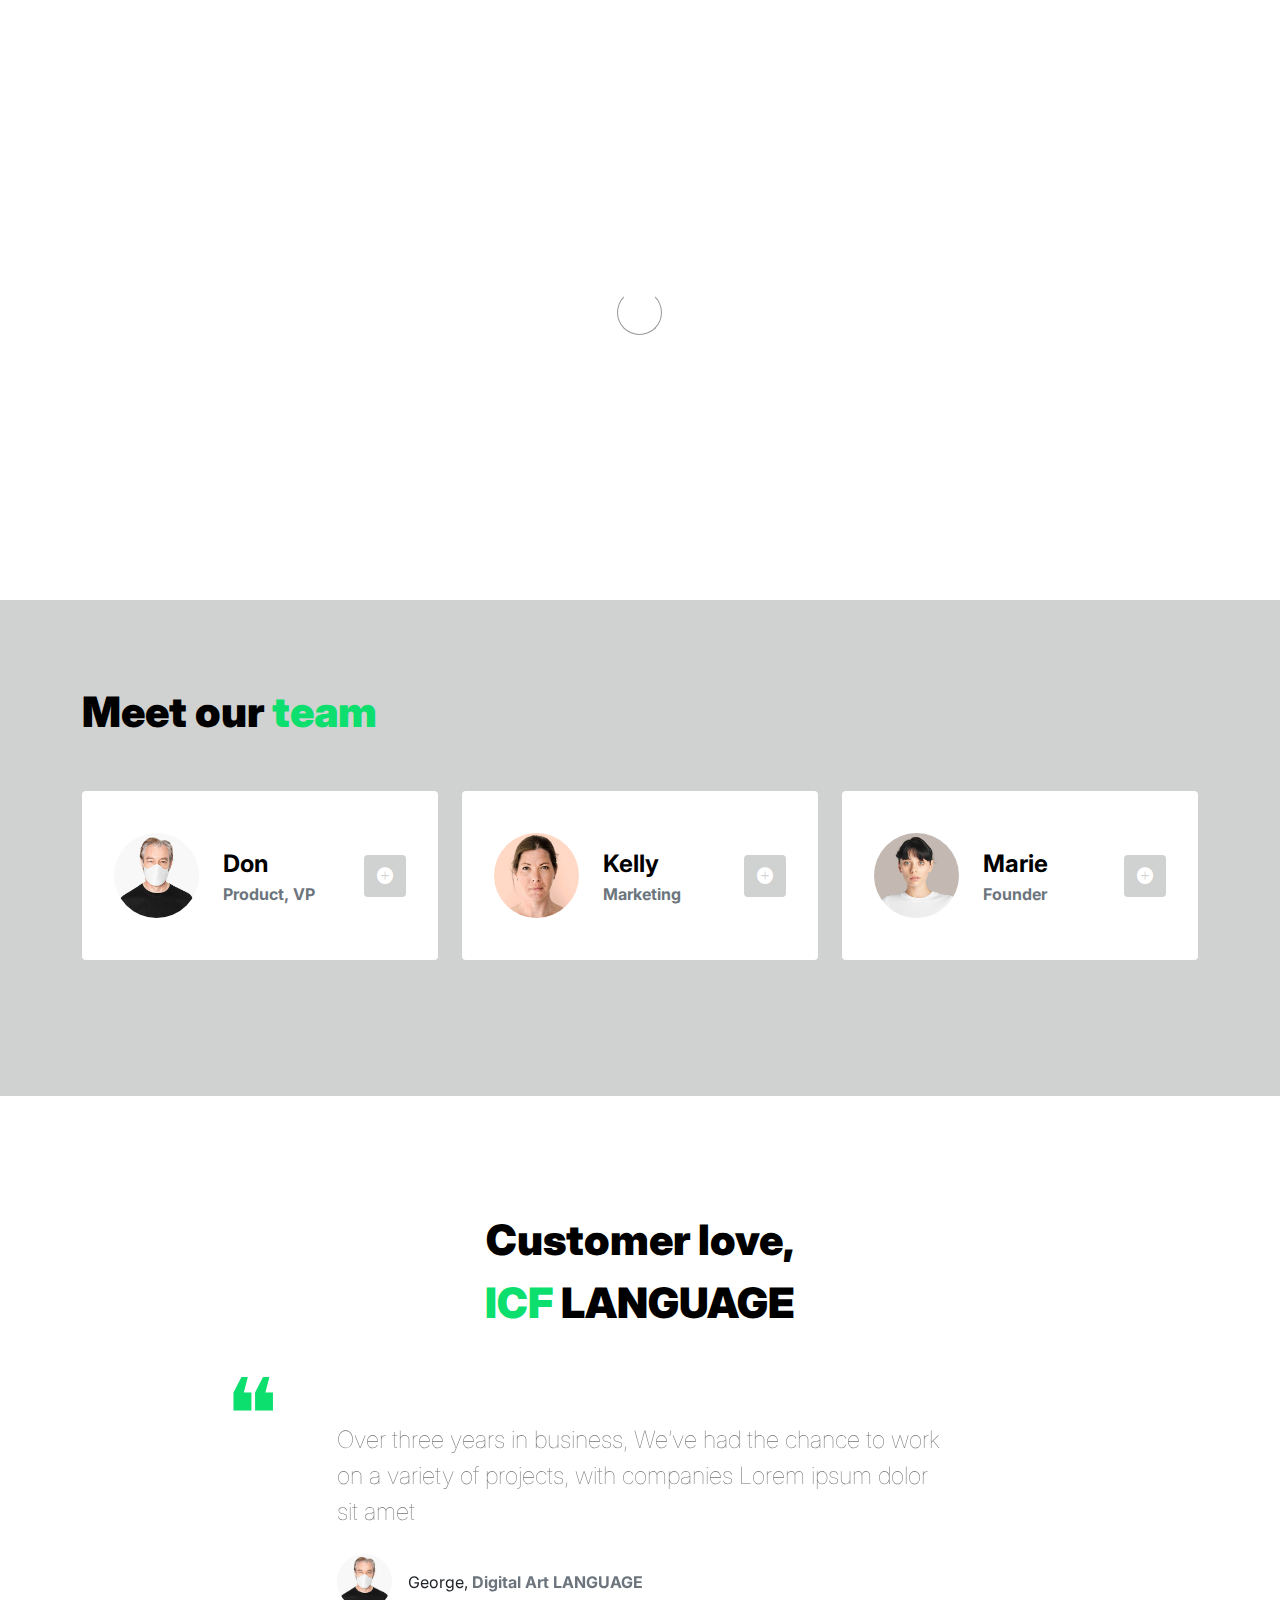
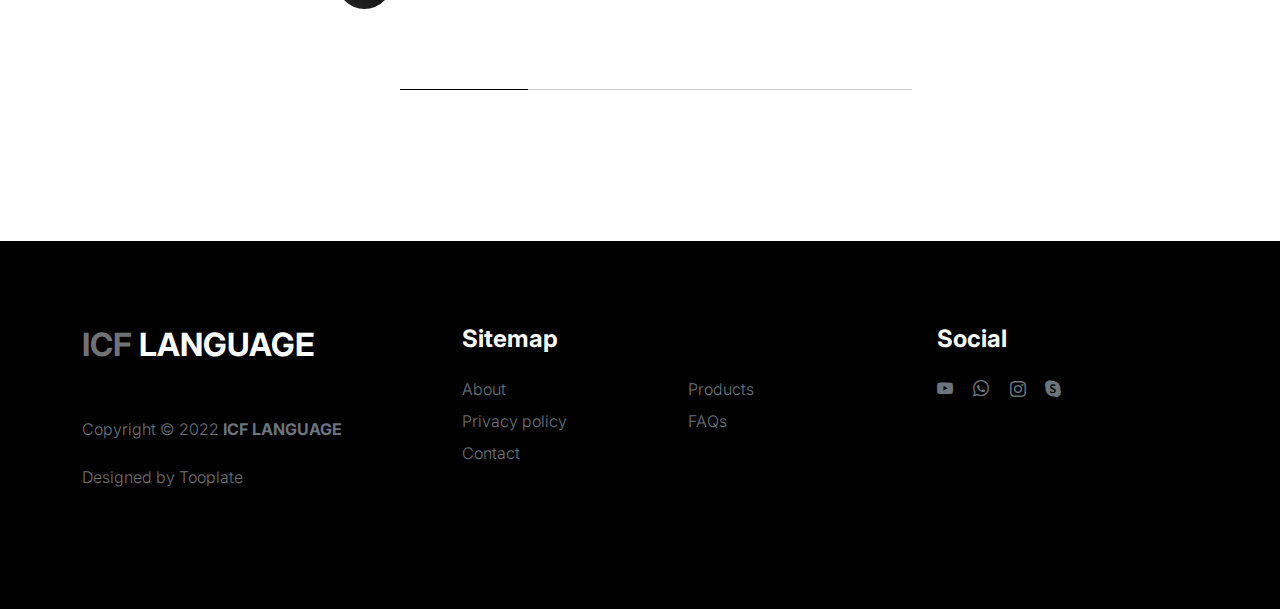
==== about.html @ 99001daa "first commit" ====
<!doctype html>
<html lang="en">
    <head>
        <meta charset="utf-8">
        <meta name="viewport" content="width=device-width, initial-scale=1">

        <meta name="description" content="">
        <meta name="author" content="">

        <title>Tooplate's ICF LANGUAGE - About Page</title>

        <!-- CSS FILES -->
        <link rel="preconnect" href="https://fonts.googleapis.com">

        <link rel="preconnect" href="https://fonts.gstatic.com" crossorigin>

        <link href="https://fonts.googleapis.com/css2?family=Inter:wght@100;300;400;700;900&display=swap" rel="stylesheet">

        <link href="css/bootstrap.min.css" rel="stylesheet">
        <link href="css/bootstrap-icons.css" rel="stylesheet">

        <link rel="stylesheet" href="css/slick.css"/>

        <link href="css/tooplate-ICF-LANGUAGE.css" rel="stylesheet">
        
<!--

Tooplate 2127 ICF LANGUAGE

https://www.tooplate.com/view/2127-ICF-LANGUAGE

-->
    </head>
    
    <body>

        <section class="preloader">
            <div class="spinner">
                <span class="sk-inner-circle"></span>
            </div>
        </section>
    
        <main>

            <nav class="navbar navbar-expand-lg">
                <div class="container">
                    <button class="navbar-toggler" type="button" data-bs-toggle="collapse" data-bs-target="#navbarNav" aria-controls="navbarNav" aria-expanded="false" aria-label="Toggle navigation">
                        <span class="navbar-toggler-icon"></span>
                    </button>

                    <a class="navbar-brand" href="index.html">
                        <strong><span>ICF</span> LANGUAGE</strong>
                    </a>

                    <div class="d-lg-none">
                        <a href="sign-in.html" class="bi-person custom-icon me-3"></a>

                        <a href="product-detail.html" class="bi-bag custom-icon"></a>
                    </div>

                    <div class="collapse navbar-collapse" id="navbarNav">
                        <ul class="navbar-nav mx-auto">
                            <li class="nav-item">
                                <a class="nav-link" href="index.html">Home</a>
                            </li>

                            <li class="nav-item">
                                <a class="nav-link active" href="about.html">Story</a>
                            </li>

                            <li class="nav-item">
                                <a class="nav-link" href="products.html">Products</a>
                            </li>

                            <li class="nav-item">
                                <a class="nav-link" href="faq.html">FAQs</a>
                            </li>

                            <li class="nav-item">
                                <a class="nav-link" href="contact.html">Contact</a>
                            </li>
                        </ul>

                        <div class="d-none d-lg-block">
                            <a href="sign-in.html" class="bi-person custom-icon me-3"></a>

                            <a href="product-detail.html" class="bi-bag custom-icon"></a>
                        </div>
                    </div>
                </div>
            </nav>

            <header class="site-header section-padding-img site-header-image">
                <div class="container">
                    <div class="row">

                        <div class="col-lg-6 col-12 header-info">
                            <h1>
                                <span class="d-block text-primary">Company</span>
                                <span class="d-block text-dark">LANGUAGE</span>
                            </h1>
                        </div>
                    </div>
                </div>

                <img src="images/header/businesspeople-meeting-office-working.jpg" class="header-image img-fluid" alt="">
            </header>

            <section class="team section-padding">
                <div class="container">
                    <div class="row">

                        <div class="col-12">
                            <h2 class="mb-5">Meet our <span>team</span></h2>
                        </div>

                        <div class="col-lg-4 mb-4 col-12">
                            <div class="team-thumb d-flex align-items-center">
                                <img src="images/people/senior-man-wearing-white-face-mask-covid-19-campaign-with-design-space.jpeg" class="img-fluid custom-circle-image team-image me-4" alt="">

                                <div class="team-info">
                                    <h5 class="mb-0">Don</h5>
                                    <strong class="text-muted">Product, VP</strong>

                                    <!-- Button trigger modal -->
                                    <button type="button" class="btn custom-modal-btn" data-bs-toggle="modal" data-bs-target="#don">
                                      <i class="bi-plus-circle-fill"></i>
                                    </button>

                                </div>
                            </div>
                        </div>

                        <div class="col-lg-4 mb-4 col-12">
                            <div class="team-thumb d-flex align-items-center">
                                <img src="images/people/portrait-british-woman.jpeg" class="img-fluid custom-circle-image team-image me-4" alt="">

                                <div class="team-info">
                                    <h5 class="mb-0">Kelly</h5>
                                    <strong class="text-muted">Marketing</strong>

                                    <!-- Button trigger modal -->
                                    <button type="button" class="btn custom-modal-btn" data-bs-toggle="modal" data-bs-target="#kelly">
                                      <i class="bi-plus-circle-fill"></i>
                                    </button>
                                </div>
                            </div>
                        </div>

                        <div class="col-lg-4 mb-lg-0 mb-4 col-12">
                            <div class="team-thumb d-flex align-items-center">
                                <img src="images/people/beautiful-woman-face-portrait-brown-background.jpeg" class="img-fluid custom-circle-image team-image me-4" alt="">

                                <div class="team-info">
                                    <h5 class="mb-0">Marie</h5>
                                    <strong class="text-muted">Founder</strong>

                                    <!-- Button trigger modal -->
                                    <button type="button" class="btn custom-modal-btn" data-bs-toggle="modal" data-bs-target="#marie">
                                      <i class="bi-plus-circle-fill"></i>
                                    </button>
                                </div>
                            </div>
                        </div>

                    </div>
                </div>
            </section>

            <section class="testimonial section-padding">
                <div class="container">
                    <div class="row">

                        <div class="col-lg-9 mx-auto col-11">
                            <h2 class="text-center">Customer love, <br> <span>ICF</span> LANGUAGE</h2>

                            <div class="slick-testimonial">
                                <div class="slick-testimonial-caption">
                                    <p class="lead">Over three years in business, We’ve had the chance to work on a variety of projects, with companies Lorem ipsum dolor sit amet</p>

                                    <div class="slick-testimonial-client d-flex align-items-center mt-4">
                                        <img src="images/people/senior-man-wearing-white-face-mask-covid-19-campaign-with-design-space.jpeg" class="img-fluid custom-circle-image me-3" alt="">

                                        <span>George, <strong class="text-muted">Digital Art LANGUAGE</strong></span>
                                    </div>
                                </div>

                                <div class="slick-testimonial-caption">
                                    <p class="lead">Over three years in business, We’ve had the chance to work on a variety of projects, with companies Lorem ipsum dolor sit amet</p>

                                    <div class="slick-testimonial-client d-flex align-items-center mt-4">
                                        <img src="images/people/beautiful-woman-face-portrait-brown-background.jpeg" class="img-fluid custom-circle-image me-3" alt="">

                                        <span>Sandar, <strong class="text-muted">Zoom LANGUAGE Idea</strong></span>
                                    </div>
                                </div>

                                <div class="slick-testimonial-caption">
                                    <p class="lead">Over three years in business, We’ve had the chance to work on a variety of projects, with companies Lorem ipsum dolor sit amet</p>

                                    <div class="slick-testimonial-client d-flex align-items-center mt-4">
                                        <img src="images/people/portrait-british-woman.jpeg" class="img-fluid custom-circle-image me-3" alt="">

                                        <span>Marie, <strong class="text-muted">Art LANGUAGE Design</strong></span>
                                    </div>
                                </div>

                                <div class="slick-testimonial-caption">
                                    <p class="lead">Over three years in business, We’ve had the chance to work on a variety of projects, with companies Lorem ipsum dolor sit amet</p>

                                    <div class="slick-testimonial-client d-flex align-items-center mt-4">
                                        <img src="images/people/woman-wearing-mask-face-closeup-covid-19-green-background.jpeg" class="img-fluid custom-circle-image me-3" alt="">

                                        <span>Catherine, <strong class="text-muted">Dress LANGUAGE</strong></span>
                                    </div>
                                </div>
                            </div>
                        </div>

                    </div>
                </div>
            </section>

        </main>

        <footer class="site-footer">
            <div class="container">
                <div class="row">

                    <div class="col-lg-3 col-10 me-auto mb-4">
                        <h4 class="text-white mb-3"><a href="index.html">ICF</a> LANGUAGE</h4>
                        <p class="copyright-text text-muted mt-lg-5 mb-4 mb-lg-0">Copyright © 2022 <strong>ICF LANGUAGE</strong></p>
                        <br>
                        <p class="copyright-text">Designed by <a href="https://www.tooplate.com/" target="_blank">Tooplate</a></p>
                    </div>

                    <div class="col-lg-5 col-8">
                        <h5 class="text-white mb-3">Sitemap</h5>

                        <ul class="footer-menu d-flex flex-wrap">
                            <li class="footer-menu-item"><a href="about.html" class="footer-menu-link">About</a></li>

                            <li class="footer-menu-item"><a href="#" class="footer-menu-link">Products</a></li>

                            <li class="footer-menu-item"><a href="#" class="footer-menu-link">Privacy policy</a></li>

                            <li class="footer-menu-item"><a href="#" class="footer-menu-link">FAQs</a></li>

                            <li class="footer-menu-item"><a href="#" class="footer-menu-link">Contact</a></li>
                        </ul>
                    </div>

                    <div class="col-lg-3 col-4">
                        <h5 class="text-white mb-3">Social</h5>

                        <ul class="social-icon">

                            <li><a href="#" class="social-icon-link bi-youtube"></a></li>

                            <li><a href="#" class="social-icon-link bi-whatsapp"></a></li>

                            <li><a href="#" class="social-icon-link bi-instagram"></a></li>

                            <li><a href="#" class="social-icon-link bi-skype"></a></li>
                        </ul>
                    </div>

                </div>
            </div>
        </footer>

        <!-- TEAM MEMBER MODAL -->
        <div class="modal fade" id="don" tabindex="-1" aria-labelledby="exampleModalLabel" aria-hidden="true">
            <div class="modal-dialog modal-dialog-centered modal-lg">
                <div class="modal-content border-0">
                    <div class="modal-header flex-column">
                        <h3 class="modal-title" id="exampleModalLabel">Don Haruko</h3>

                        <h6 class="text-muted">Product, VP</h6>

                        <button type="button" class="btn-close" data-bs-dismiss="modal" aria-label="Close"></button>
                    </div>

                    <div class="modal-body">
                        <h5 class="mb-4">Over three years in business had the chance to work on variety of projects, with companies</h5>

                        <div class="row mb-4">
                            <div class="col-lg-6 col-12">
                                <p>Lorem ipsum dolor sit amet, consectetur adipiscing elit, sed do eiusmod tempor incididunt ut labore et dolore magna aliqua.</p>
                            </div>

                            <div class="col-lg-6 col-12">
                                <p>Incididunt ut labore et dolore magna aliqua. Quis ipsum suspendisse commodo viverra.</p>
                            </div>
                        </div>

                        <ul class="social-icon">
                            <li class="me-3"><strong>Where to find?</strong></li>

                            <li><a href="#" class="social-icon-link bi-youtube"></a></li>

                            <li><a href="#" class="social-icon-link bi-whatsapp"></a></li>

                            <li><a href="#" class="social-icon-link bi-instagram"></a></li>
                        </ul>
                    </div>
                </div>

            </div>
        </div>

        <!-- TEAM MEMBER MODAL -->
        <div class="modal fade" id="kelly" tabindex="-1" aria-labelledby="exampleModalLabel" aria-hidden="true">
            <div class="modal-dialog modal-dialog-centered modal-lg">
                <div class="modal-content border-0">
                    <div class="modal-header flex-column">
                        <h3 class="modal-title" id="exampleModalLabel">Kelly Lisa</h3>

                        <h6 class="text-muted">Global, Head of Marketing</h6>

                        <button type="button" class="btn-close" data-bs-dismiss="modal" aria-label="Close"></button>
                    </div>

                    <div class="modal-body">
                        <h5 class="mb-4">Over three years in business had the chance to work on variety of projects, with companies</h5>

                        <div class="row mb-4">
                            <div class="col-lg-6 col-12">
                                <p>Lorem ipsum dolor sit amet, consectetur adipiscing elit, sed do eiusmod tempor incididunt ut labore et dolore magna aliqua.</p>
                            </div>

                            <div class="col-lg-6 col-12">
                                <p>Incididunt ut labore et dolore magna aliqua. Quis ipsum suspendisse commodo viverra.</p>
                            </div>
                        </div>

                        <ul class="social-icon">
                            <li class="me-3"><strong>Where to find?</strong></li>

                            <li><a href="#" class="social-icon-link bi-facebook"></a></li>

                            <li><a href="#" class="social-icon-link bi-instagram"></a></li>
                        </ul>
                    </div>
                </div>

            </div>
        </div>

        <!-- TEAM MEMBER MODAL -->
        <div class="modal fade" id="marie" tabindex="-1" aria-labelledby="exampleModalLabel" aria-hidden="true">
            <div class="modal-dialog modal-dialog-centered modal-lg">
                <div class="modal-content border-0">
                    <div class="modal-header flex-column">
                        <h3 class="modal-title" id="exampleModalLabel">Marie Sam</h3>

                        <h6 class="text-muted">Founder & CEO</h6>

                        <button type="button" class="btn-close" data-bs-dismiss="modal" aria-label="Close"></button>
                    </div>

                    <div class="modal-body">
                        <h5 class="mb-4">Over three years in business had the chance to work on variety of projects, with companies</h5>

                        <div class="row mb-4">
                            <div class="col-lg-6 col-12">
                                <p>Lorem ipsum dolor sit amet, consectetur adipiscing elit, sed do eiusmod tempor incididunt ut labore et dolore magna aliqua.</p>
                            </div>

                            <div class="col-lg-6 col-12">
                                <p>Incididunt ut labore et dolore magna aliqua. Quis ipsum suspendisse commodo viverra.</p>
                            </div>
                        </div>

                        <ul class="social-icon">
                            <li class="me-3"><strong>Where to find?</strong></li>

                            <li><a href="#" class="social-icon-link bi-twitter"></a></li>

                            <li><a href="#" class="social-icon-link bi-linkedin"></a></li>

                            <li><a href="#" class="social-icon-link bi-envelope"></a></li>
                        </ul>
                    </div>
                </div>

            </div>
        </div>

        <!-- JAVASCRIPT FILES -->
        <script src="js/jquery.min.js"></script>
        <script src="js/bootstrap.bundle.min.js"></script>
        <script src="js/Headroom.js"></script>
        <script src="js/jQuery.headroom.js"></script>
        <script src="js/slick.min.js"></script>
        <script src="js/custom.js"></script>

    </body>
</html>
---- css/tooplate-ICF-LANGUAGE.css ----
/*

Tooplate 2127 Little Fashion

https://www.tooplate.com/view/2127-little-fashion

*/


/*---------------------------------------
  CUSTOM PROPERTIES ( VARIABLES )             
-----------------------------------------*/
:root {
  --white-color:                #FFFFFF;
  --primary-color:              #0cdf6e;
  --section-bg-color:           #f0f8ff;
  --dark-color:                 #000000;
  --grey-color:                 #d0d1d1;
  --p-color:                    #717275;

  --body-font-family:           'Inter', sans-serif;

  --h5-font-size:               24px;
  --p-font-size:                20px;
  --copyright-text-font-size:   16px;
  --product-link-font-size:     14px;
  --custom-link-font-size:      12px;

  --font-weight-thin:           100;
  --font-weight-light:          300;
  --font-weight-normal:         400;
  --font-weight-bold:           700;
  --font-weight-black:          900;
}

body,
html {
  height: 100%;
}

html {
  scroll-behavior: smooth;
}

@media screen and (prefers-reduced-motion: reduce) {
  html {
    scroll-behavior: auto;
  }
}

body {
    background: var(--white-color);
    font-family: var(--body-font-family);    
    position: relative;
}

/*---------------------------------------
  TYPOGRAPHY               
-----------------------------------------*/

h2,
h3,
h4,
h5,
h6 {
  color: var(--dark-color);
  line-height: inherit;
}

h1,
h2,
h3,
h4,
h5,
h6 {
  font-weight: var(--font-weight-bold);
}

h1,
h2 {
  font-weight: var(--font-weight-black);
}

h1 {
  font-size: 64px;
  line-height: normal;
}

h2 {
  font-size: 42px;
}

h3 {
  font-size: 36px;
}

h4 {
  font-size: 32px;
}

h5 {
  font-size: 24px;
}

h6 {
  font-size: 20px;
}

p {
  color: var(--p-color);
  font-size: var(--p-font-size);
  font-weight: var(--font-weight-light);
}

a, 
button {
  touch-action: manipulation;
  transition: all 0.3s;
}

a {
  color: var(--p-color);
  text-decoration: none;
}

a:hover {
  color: var(--primary-color);
}

.text-primary {
  color: var(--primary-color) !important;
}

::selection {
  background: var(--primary-color);
  color: var(--white-color);
}

/*---------------------------------------
  CUSTOM LINK               
-----------------------------------------*/
.custom-link {
  color: var(--p-color);
  font-size: var(--custom-link-font-size);
  font-weight: var(--font-weight-bold);
  text-transform: uppercase;
  position: relative;
}

.custom-link i {
  position: absolute;
  opacity: 0;
  bottom: 0;
  left: 100%;
  transition: all 0.3s;
  line-height: normal;
}

.custom-link:hover i {
  opacity: 1;
  left: 101%;
}

.lead {
  font-size: 1.5rem;
  font-weight: var(--font-weight-thin);
}

b,
strong {
  font-weight: var(--font-weight-bold);
}

/*---------------------------------------
  PRE LOADER               
-----------------------------------------*/
.preloader {
  position: fixed;
  top: 0;
  left: 0;
  width: 100%;
  height: 100%;
  z-index: 99999;
  display: flex;
  flex-flow: row nowrap;
  justify-content: center;
  align-items: center;
  background: none repeat scroll 0 0 var(--white-color);
}

.spinner {
  border: 1px solid transparent;
  border-radius: 5px;
  position: relative;
}

.spinner::before {
  content: '';
  box-sizing: border-box;
  position: absolute;
  top: 50%;
  left: 50%;
  width: 45px;
  height: 45px;
  margin-top: -10px;
  margin-left: -23px;
  border-radius: 50%;
  border: 1px solid #959595;
  border-top-color: var(--white-color);
  animation: spinner .9s linear infinite;
}

@keyframes spinner {
  to {transform: rotate(360deg);}
}

/*---------------------------------------
  CUSTOM BUTTON & ICON              
-----------------------------------------*/
.custom-btn {
  background: var(--dark-color);
  border-radius: 50px;
  color: var(--white-color);
  font-size: var(--copyright-text-font-size);
  text-transform: uppercase;
  padding: 16.50px 20px;
}

.social-btn {
  background: transparent;
  border: 1px solid var(--grey-color);
  color: var(--dark-color);
  text-transform: none;
}

.social-btn:hover {
  border-color: transparent;
}

.cart-form-select {
  border-radius: 0;
  padding-top: 15px;
  padding-bottom: 15px;
}

.cart-btn {
  border-radius: 0;
  width: 100%;
  font-size: var(--product-link-font-size);
}

.custom-btn:hover,
.slick-slideshow .custom-btn:hover {
  background: var(--primary-color);
  color: var(--white-color);
}

.custom-icon {
  color: var(--p-color);
  font-size: 24px;
}

.custom-icon {
  display: inline-block;
  vertical-align: middle;
}

.bi-bag.custom-icon {
  font-size: 17px;
}

.featured-icon {
  color: var(--grey-color);
  font-size: 52px;
}

/*---------------------------------------
  DIV SEPARATOR               
-----------------------------------------*/
.div-separator {
  position: relative;
}

.div-separator::before {
  content: "";
  height: 1px;
  background: var(--grey-color);
  display: block;
  width: 100%;
}

.div-separator span {
  position: absolute;
  top: 50%;
  margin-left: -22.5px;
  left: 50%;
  text-align: center;
  background: var(--white-color);
  margin-top: -11px;
  color: var(--dark-color);
  font-weight: var(--font-weight-bold);
  font-size: 14px;
  width: 35px;
  text-transform: uppercase;
}

/*---------------------------------------
  FULL IMAGE               
-----------------------------------------*/
.full-image-img {
  display: block;
  position: absolute;
  z-index: -1;
  right: 0;
  width: 100%;
  bottom: -120px;
  min-width: 650px;
}

@media (min-width: 1600px) {
  .full-image-img {
    bottom: -200px;
  }
}

/*---------------------------------------
  NAVIGATION               
-----------------------------------------*/
.navbar {
  background: var(--white-color);
  position: fixed;
  top: 0;
  right: 0;
  left: 0;
  padding: 25px 0;
  z-index: 2;
  will-change: transform;
  transition: transform 300ms linear;
}

.navbar span, h2 span, h4 span {
	color: var(--primary-color);
}

.navbar.headroom--not-top {
  padding: 20px 0;
}

.headroom--pinned {
  transform: translate(0, 0);
}

.headroom--unpinned {
  transform: translate(0, -150%);
}

.navbar-brand {
  color: var(--dark-color);
  font-size: 24px;
  font-weight: var(--font-weight-light);
  margin: 0;
  padding: 0;
}

.navbar-expand-lg .navbar-nav .nav-link {
  display: inline-block;
  padding: 0;
  margin-right: 1.5rem;
  margin-left: 1.5rem;
}

.nav-link {
  color: var(--p-color);
  font-size: 16px;
  position: relative;
}

.navbar .nav-link::after {
  position: absolute;
  top: 100%;
  left: 0;
  width: 100%;
  height: 2px;
  background: var(--grey-color);
  content: '';
  opacity: 0;
  -webkit-transition: opacity 0.3s, -webkit-transform 0.3s;
  -moz-transition: opacity 0.3s, -moz-transform 0.3s;
  transition: opacity 0.3s, transform 0.3s;
  -webkit-transform: translateY(10px);
  -moz-transform: translateY(10px);
  transform: translateY(10px);
}

.navbar .nav-link.active::after, 
.navbar .nav-link:hover::after {
  opacity: 1;
  -webkit-transform: translateY(0px);
  -moz-transform: translateY(0px);
  transform: translateY(0px);
}

.navbar .nav-link.active,
.navbar .nav-link:hover {
  color: var(--primary-color);
}

.nav-link:focus, 
.nav-link:hover {
  color: var(--p-color);
}

.navbar-toggler {
  border: 0;
  padding: 0;
  cursor: pointer;
  margin: 0;
  width: 30px;
  height: 35px;
  outline: none;
}

.navbar-toggler:focus {
  outline: none;
  box-shadow: none;
}

.navbar-toggler[aria-expanded="true"] .navbar-toggler-icon {
  background: transparent;
}

.navbar-toggler[aria-expanded="true"] .navbar-toggler-icon:before,
.navbar-toggler[aria-expanded="true"] .navbar-toggler-icon:after {
  transition: top 300ms 50ms ease, -webkit-transform 300ms 350ms ease;
  transition: top 300ms 50ms ease, transform 300ms 350ms ease;
  transition: top 300ms 50ms ease, transform 300ms 350ms ease, -webkit-transform 300ms 350ms ease;
  top: 0;
}

.navbar-toggler[aria-expanded="true"] .navbar-toggler-icon:before {
  transform: rotate(45deg);
}

.navbar-toggler[aria-expanded="true"] .navbar-toggler-icon:after {
  transform: rotate(-45deg);
}

.navbar-toggler .navbar-toggler-icon {
  background: var(--dark-color);
  transition: background 10ms 300ms ease;
  display: block;
  width: 30px;
  height: 2px;
  position: relative;
}

.navbar-toggler .navbar-toggler-icon::before,
.navbar-toggler .navbar-toggler-icon::after {
  transition: top 300ms 350ms ease, -webkit-transform 300ms 50ms ease;
  transition: top 300ms 350ms ease, transform 300ms 50ms ease;
  transition: top 300ms 350ms ease, transform 300ms 50ms ease, -webkit-transform 300ms 50ms ease;
  position: absolute;
  right: 0;
  left: 0;
  background: var(--dark-color);
  width: 30px;
  height: 2px;
  content: '';
}

.navbar-toggler .navbar-toggler-icon:before {
  top: -8px;
}

.navbar-toggler .navbar-toggler-icon:after {
  top: 8px;
}

/*---------------------------------------
  SITE HEADER              
-----------------------------------------*/
.site-header {
  background-color: var(--section-bg-color);
  position: relative;
  overflow: hidden;
  margin-top: 86px;
}

.site-header.section-padding {
  padding-top: 7rem;
  padding-bottom: 7rem;
}

.site-header.section-padding-img {
  padding-top: 10rem;
  padding-bottom: 10rem;
}

.header-image {
  position: absolute;
  top: 0;
  right: 0;
  width: 50%;
  height: 100%;
  object-fit: cover;
}

/*---------------------------------------
  SLICK SLIDESHOW               
-----------------------------------------*/
@media (min-width: 992px) {
  .slick-slideshow {
    height: 100vh;
  }
}

.slick-slideshow {
  margin-top: 86px;
}

.slick-title {
  color: var(--white-color);
}

.slick-custom {
  position: relative;
}

.slick-custom img {
  width: 100%;
  object-fit: cover;
}

.slick-bottom {
  background: linear-gradient(to top, var(--dark-color), transparent 90%);
  position: absolute;
  z-index: 2;
  bottom: 0;
  right: 0;
  left: 0;
  width: 100%;
  height: 100%;
}

.slick-bottom .container {
  position: absolute;
  top: 40%;
  left: 50%;
  transform: translate(-50%, -40%);
}

.slick-overlay {
  background: linear-gradient(to top, #000, transparent 120%);
  position: absolute;
  top: 0;
  right: 0;
  bottom: 0;
  left: 0;
}

.slick-slideshow .custom-btn {
  font-weight: var(--font-weight-bold);
  display: inline-block;
  padding-right: 32px;
  padding-left: 32px;
}

@media (min-width: 576px) {
  .slick-slideshow .slick-dots {
    max-width: 540px;
  }
}

@media (min-width: 768px) {
  .slick-slideshow .slick-dots {
    max-width: 720px;
  }
}

@media (min-width: 992px) {
  .slick-slideshow .slick-dots {
    max-width: 960px;
  }
}

@media (min-width: 1200px) {
  .slick-slideshow .slick-dots {
    max-width: 1140px;
  }
}

@media (min-width: 1400px) {
  .slick-slideshow .slick-dots {
    max-width: 1320px;
  }
}

.slick-slideshow .slick-dots {
  position: absolute;
  z-index: 2;
  top: 50%;
  left: 0;
  right: 0;
  transform: translate(0, -50%);
  margin: 0 auto;
  padding: 0;
}

.slick-slideshow .slick-dots li {
  background: transparent;
  border: 5px solid rgba(255, 255, 255, 0.35);
  border-radius: 100%;
  display: block;
  width: 30px;
  height: 30px;
  margin: 10px;
  padding: 5px;
  margin-left: auto;
  cursor: pointer;
}

.slick-slideshow .slick-dots button {
  background: transparent;
  border: none;
  color: transparent;
  display: block;
  width: 100%;
  height: 0;
  margin: 0;
  padding: 0;
  outline: none;
  height: 0;
}

.slick-slideshow .slick-dots li:hover,
.slick-slideshow .slick-dots .slick-active {
  background: var(--white-color);
}

/*---------------------------------------
  CUSTOM CIRCLE IMAGES               
-----------------------------------------*/

.custom-circle-image {
  border-radius: 100px;
  width: 55px;
  height: 55px;
}

.custom-circle-image.team-image {
  width: 85px;
  height: 85px;
}

/*---------------------------------------
  TESTIMONIAL               
-----------------------------------------*/
.slick-testimonial .slick-list,
.slick-testimonial .slick-track {
  height: 100%;
}

.slick-testimonial {
  margin: auto;
}

.slick-testimonial-caption {
  quotes: '❝' '❞';
  position: relative;
  padding: 5rem 7rem;
}

.slick-testimonial-caption::before {
  content: open-quote;
  display: inline-block;
  color: var(--primary-color);
  font-family: auto;
  font-size: 100px;
  height: 0;
  position: absolute;
  top: 0;
  left: 0;
}

.slick-testimonial .slick-dots {
  text-align: center;
}

.slick-testimonial .slick-dots li {
  background: var(--grey-color);
  display: inline-block;
  vertical-align: top;
  width: 16%;
  height: 1px;
}

.slick-testimonial .slick-dots button {
  background: transparent;
  border: none;
  color: transparent;
  display: block;
  width: 100%;
  height: 0;
  margin: 0;
  padding: 0;
}

.slick-testimonial .slick-dots li:hover,
.slick-testimonial .slick-dots .slick-active {
  background: var(--dark-color);
}

/*---------------------------------------
  SECTION               
-----------------------------------------*/
section {
  content-visibility: auto;
  contain-intrinsic-size: 700px;
}

.section-padding {
  padding-top: 7rem;
  padding-bottom: 7rem;
}

.featured {
  background: var(--section-bg-color);
}

/*---------------------------------------
  ABOUT               
-----------------------------------------*/
.about .nav-pills .nav-item {
  width: 100%;
}

.about .nav-pills .nav-link {
  color: var(--grey-color);
  font-size: 18px;
  font-weight: var(--font-weight-bold);
  border-left: 1px solid var(--grey-color);
  border-radius: 0;
  padding-right: 0;
}

.about .nav-pills .nav-link:hover,
.about .nav-pills .nav-link.active, 
.about .nav-pills .show>.nav-link {
  background: transparent;
  border-left-color: var(--primary-color);
  color: var(--primary-color);
}

/*---------------------------------------
  FAQ ACCORDION               
-----------------------------------------*/
.accordion-item {
  background-color: transparent;
  border-top: 0;
  border-right: 0;
  border-left: 0;
}

.accordion-button {
  background-color: transparent;
  box-shadow: none;
}

.accordion-button:not(.collapsed) {
  background: transparent;
  box-shadow: none;
}

button:focus:not(:focus-visible) {
  border-color: transparent;
  box-shadow: none;
}

.accordion-body {
  border-top: 1px solid rgba(0,0,0,.125);
}

.accordion-button {
  font-size: 1.5rem;
  font-weight: var(--font-weight-normal);
  padding-top: 1.5rem;
  padding-right: 0;
  padding-bottom: 1.5rem;
  padding-left: 0;
}

.accordion-body {
  padding: 2rem 0;
}

/*---------------------------------------
  TEAM MEMBERS               
-----------------------------------------*/
.team {
  background: var(--grey-color);
}

.team-thumb {
  background: var(--white-color);
  position: relative;
  border-radius: .25rem;
  padding: 42px 32px;
}

.team-info {
  width: 100%;
}

.custom-modal-btn {
  background: var(--grey-color);
  color: var(--white-color);
  position: absolute;
  top: 0;
  right: 0;
  bottom: 0;
  margin: auto 32px;
  width: 42px;
  height: 42px;
}

.modal-body {
  padding: 4rem;
}

.modal-header {
  padding-top: 7rem;
  padding-bottom: 5rem;
}

.modal-header .btn-close {
  position: absolute;
  top: 0;
  right: 0;
  font-size: 24px;
  margin: 32px;
}

#cart-modal .modal-header .btn-close {
  z-index: 2;
  margin: 22px;
}

#cart-modal .modal-header {
  border-bottom: 0;
  padding: 0;
}

#cart-modal .modal-footer {
  padding: 2rem 4rem;
}

/*---------------------------------------
  SKILL - PROGRESS BAR               
-----------------------------------------*/
.skill-thumb strong {
  display: inline-block;
  margin-bottom: 6px;
}

.skill-thumb span {
  color: var(--dark-color);
  font-size: 24px;
  font-weight: var(--font-weight-bold);
}

.skill-thumb .progress {
  background: var(--white-color);
  box-shadow: none;
  border-radius: 100px;
  height: 1px;
  margin-bottom: 16px;
}

.skill-thumb .progress .progress-bar-primary {
  background: var(--grey-color);
}

/*---------------------------------------
  PRODUCT               
-----------------------------------------*/
.front-product {
  background: var(--section-bg-color);
}

.product-thumb {
  background: var(--white-color);
  position: relative;
  transition: all 0.5s ease-out;
}

.product-image {
  transition: all 0.5s ease-out;
}

.product-thumb:hover .product-image {
  box-shadow: 0 1rem 3rem rgba(0,0,0,.175);
}

.product-top {
  position: absolute;
  top: 0;
  right: 0;
  left: 0;
  margin: 20px;
}

.product-info {
  padding: 30px 20px;
}

.product-description,
.product-cart-thumb {
  padding: 0 20px;
}

.product-icon {
  color: var(--white-color);
}

.product-title-link {
  color: var(--dark-color);
}

.product-additional-link {
  display: inline-block;
  vertical-align: top;
  font-size: var(--product-link-font-size);
  margin-top: 32px;
  margin-right: 12px;
}

.product-alert {
  background: var(--white-color);
  color: var(--p-color);
  font-size: var(--custom-link-font-size);
  font-weight: var(--font-weight-bold);
  padding: 3px 10px;
}

.product-p {
  font-size: var(--product-link-font-size);
}

.view-all {
  text-transform: uppercase;
  color: var(--p-color);
  font-size: 13px;
  font-weight: var(--font-weight-bold);
  border-bottom: 2px solid var(--grey-color);
  padding-bottom: 6px;
}

/*---------------------------------------
  CONTACT              
-----------------------------------------*/
.contact-info {
  padding: 40px;
}

.contact-form .form-control {
  border-color: var(--grey-color);
  font-weight: var(--font-weight-normal);
}

.form-floating>label {
  color: var(--grey-color);
  font-weight: var(--font-weight-normal);
}

.contact-form button[type='submit'] {
  background: var(--dark-color);
  border: none;
  border-radius: 100px;
  color: var(--white-color);
  font-weight: var(--font-weight-bold);
  text-transform: uppercase;
  padding: 16px;
}

.contact-form button[type='submit']:hover {
  background: var(--primary-color);
}

/*---------------------------------------
  SITE FOOTER               
-----------------------------------------*/
.site-footer {
  background: var(--dark-color);
  padding-top: 5rem;
  padding-bottom: 5rem;
}

.footer-menu {
  margin: 0;
  padding: 0;
}

.footer-menu-item {
  display: block;
  width: 50%;
}

.footer-menu-link {
  color: #6c757d;
  font-weight: var(--font-weight-light);
  display: inline-block;
  vertical-align: top;
  margin-top: 4px;
  margin-bottom: 4px;
}

.site-footer .social-icon-link {
  margin-top: 4px;
}

.site-footer .social-icon-link:hover,
.footer-menu-link:hover {
  color: var(--white-color);
}

.copyright-text {
  font-size: var(--copyright-text-font-size);
}

/*---------------------------------------
  SOCIAL ICON               
-----------------------------------------*/
.social-icon {
  margin: 0;
  padding: 0;
}

.social-icon li {
  list-style: none;
  display: inline-block;
  vertical-align: top;
}

.social-icon-link {
  color: #6c757d;
  font-size: 1rem;
  display: inline-block;
  vertical-align: top;
  margin-bottom: 4px;
  margin-right: 15px;
}

.social-icon-link:hover {
  color: var(--primary-color);
}

/*---------------------------------------
  RESPONSIVE STYLES               
-----------------------------------------*/
@media screen and (max-width: 1200px) {
  h1 {
    font-size: 62px;
  }
}

@media screen and (max-width: 991px) {
  h1 {
    font-size: 42px;
    margin-bottom: 0;
  }

  h2 {
    font-size: 36px;
  }

  h3 {
    font-size: 32px;
  }

  h4 {
    font-size: 28px;
  }

  h5 {
    font-size: 24px;
  }

  h6 {
    font-size: 20px;
  }

  .lead {
    font-size: 16px;
  }

  .navbar-expand-lg .navbar-nav .nav-link {
    margin-top: 1rem;
  }

  .site-header {
    background-position: bottom;
  }

  #cart-modal .modal-header .btn-close {
    margin: 22px 14px;
  }

  .custom-btn {
    font-size: 14px;
    padding: 13.5px 20px;
  }

  .slick-slideshow .custom-btn {
    padding-right: 27px;
    padding-left: 27px;
  }

  .social-login,
  .div-separator {
    width: 75% !important;
  }

  #cart-modal .modal-footer .row {
    width: 100% !important;
  }

  .site-header.section-padding,
  .section-padding {
    padding-top: 4rem;
    padding-bottom: 4rem;
  }

  .site-header-image.section-padding {
    padding-bottom: 0;
  }

  .header-info {
    padding-top: 50px;
    padding-bottom: 100px;
  }

  .header-image {
    position: relative;
    top: auto;
    bottom: 0;
    left: 0;
    width: auto;
    height: auto;
  }

  .slick-testimonial-caption {
    padding: 6rem 3rem 4rem 3rem;
  }

  .slick-slideshow .slick-dots li {
    width: 25px;
    height: 25px;
  }

  .modal-header {
    padding-top: 6rem;
    padding-bottom: 2rem;
  }

  .modal-body {
    padding: 2rem;
  }

  #cart-modal .modal-footer {
    padding-right: 0;
    padding-left: 0;
  }

  #cart-modal .modal-body {
    padding: 4rem 2rem 2rem 2rem;
  }

  .full-image-img {
    bottom: 0;
  }
}
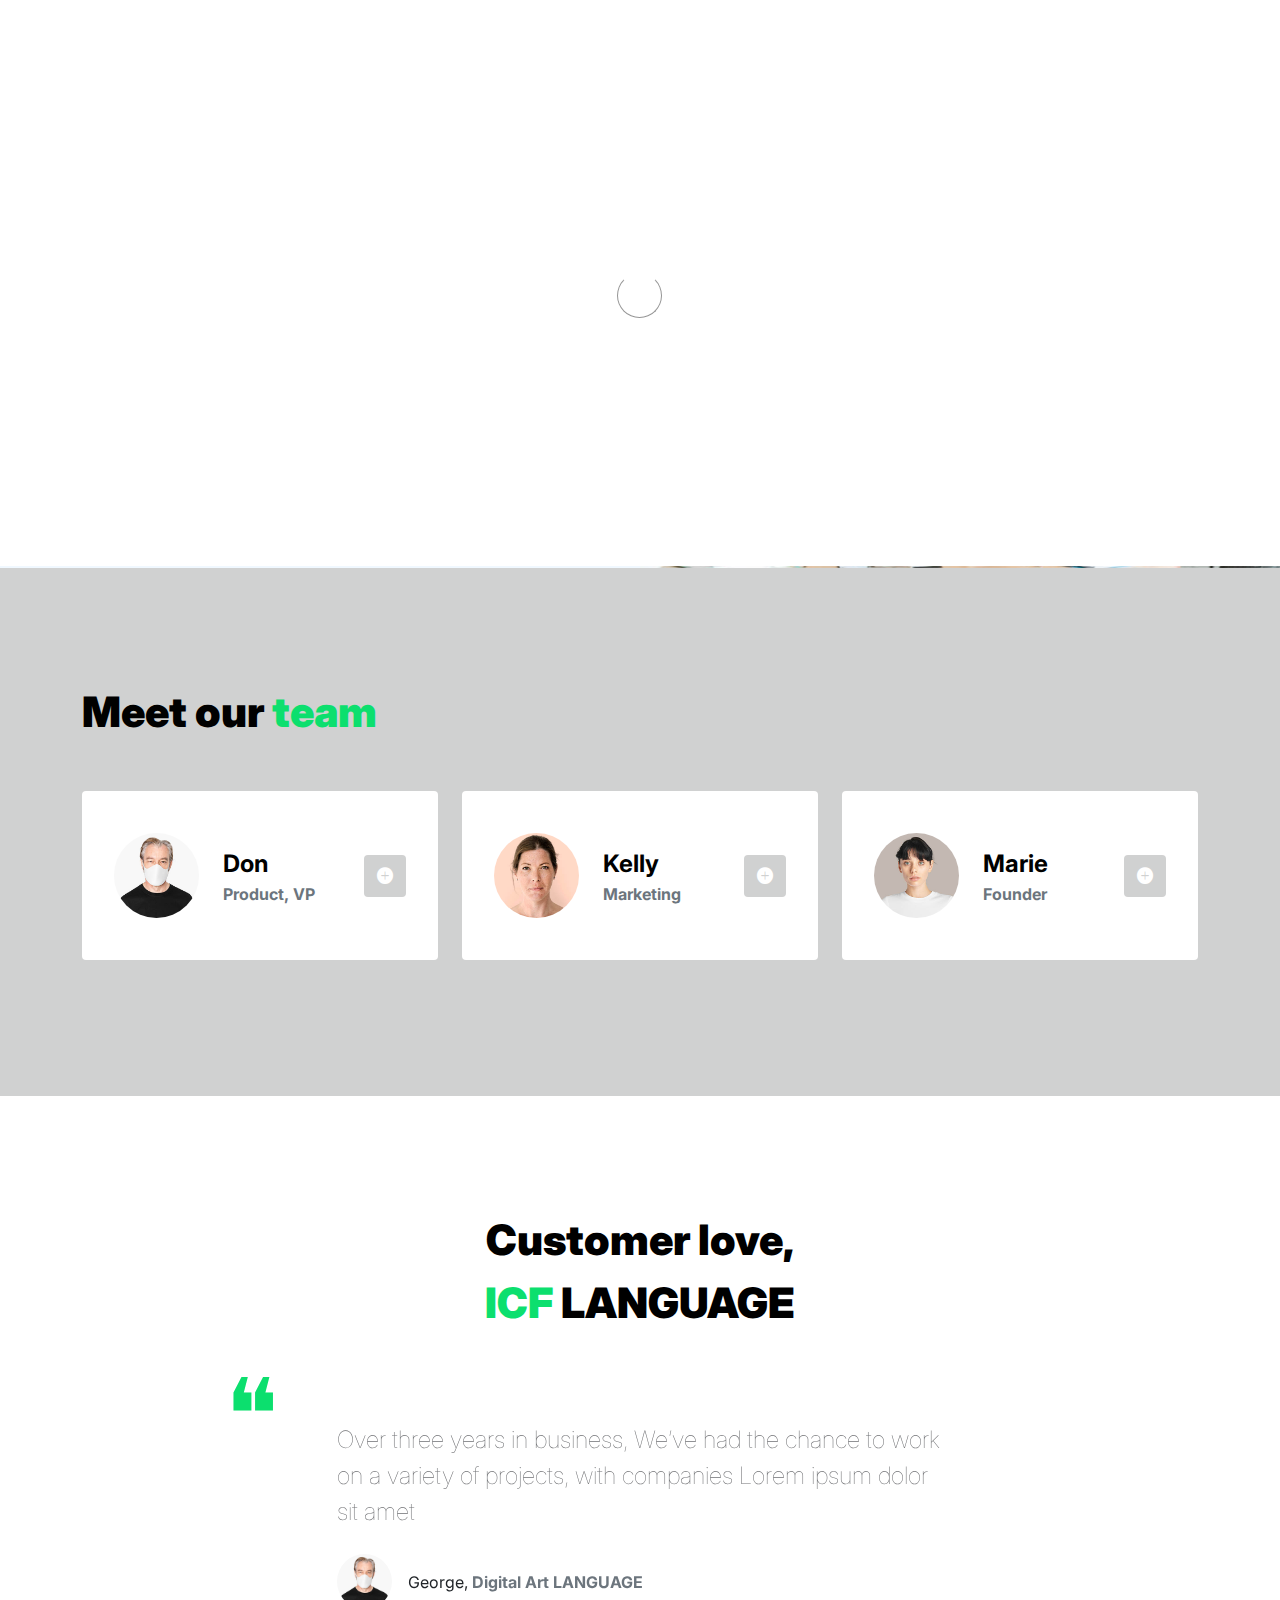
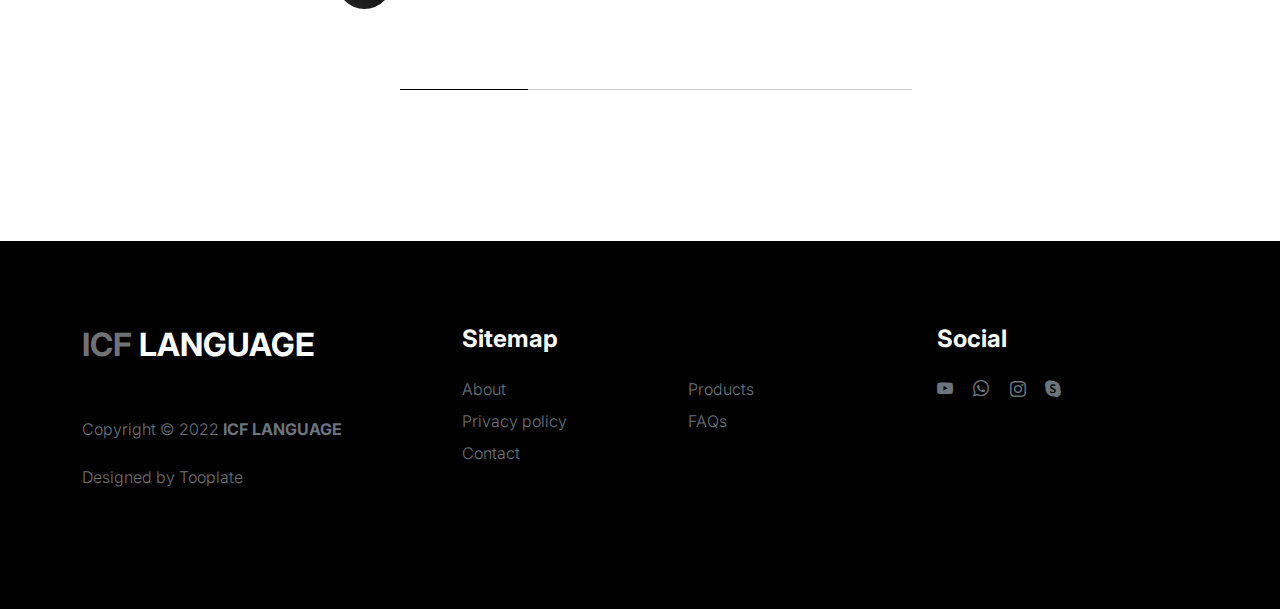
==== commit 759bee4e: "jfjfj" ====
--- a/about.html
+++ b/about.html
@@ -7,7 +7,7 @@
         <meta name="description" content="">
         <meta name="author" content="">
 
-        <title>Tooplate's ICF LANGUAGE - About Page</title>
+        <title> ICF LANGUAGE - About Page</title>
 
         <!-- CSS FILES -->
         <link rel="preconnect" href="https://fonts.googleapis.com">
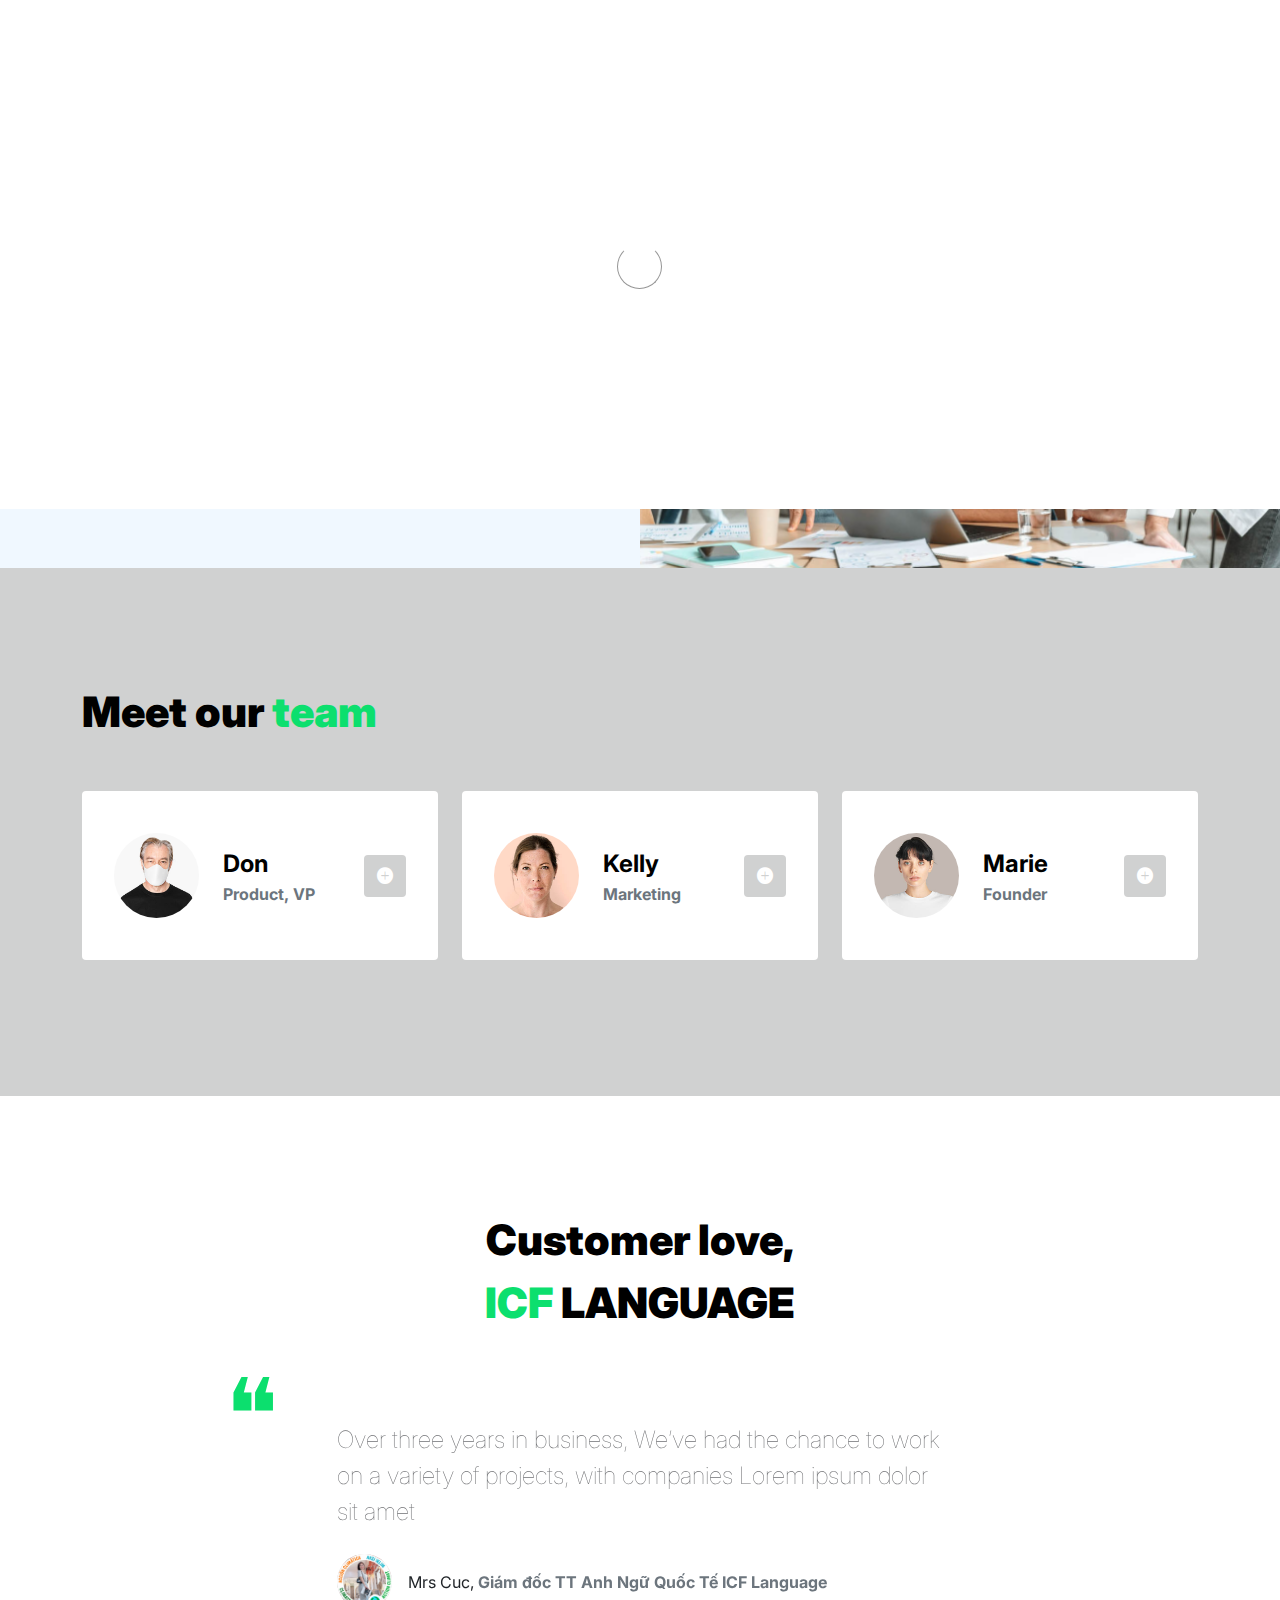
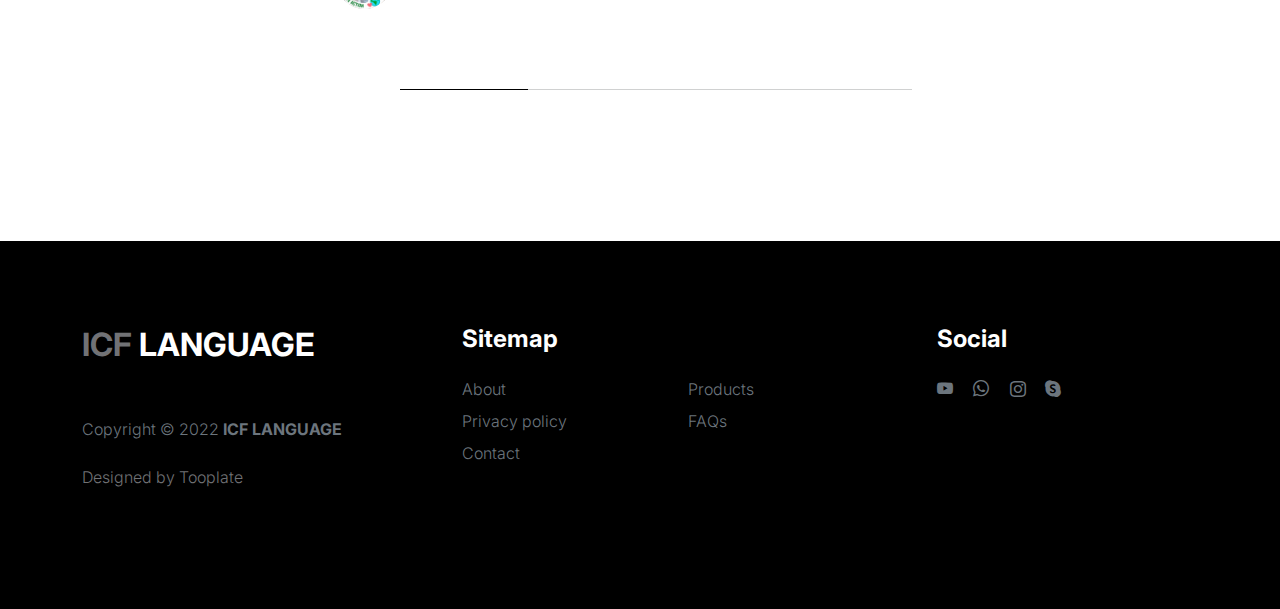
==== commit c52df266: "jfjfj" ====
--- a/about.html
+++ b/about.html
@@ -22,6 +22,8 @@
         <link rel="stylesheet" href="css/slick.css"/>
 
         <link href="css/tooplate-ICF-LANGUAGE.css" rel="stylesheet">
+        <link href="css/change.css" rel="stylesheet">
+
         
 <!--
 
@@ -53,9 +55,9 @@
                     </a>
 
                     <div class="d-lg-none">
-                        <a href="sign-in.html" class="bi-person custom-icon me-3"></a>
-
-                        <a href="product-detail.html" class="bi-bag custom-icon"></a>
+                        <a href="https://www.facebook.com/profile.php?id=100076291785974" class="bi bi-facebook"></a>
+
+                        <a href="https://www.facebook.com/nam.tocao" class="bi bi-messenger"></a>
                     </div>
 
                     <div class="collapse navbar-collapse" id="navbarNav">
@@ -68,9 +70,9 @@
                                 <a class="nav-link active" href="about.html">Story</a>
                             </li>
 
-                            <li class="nav-item">
+                            <!-- <li class="nav-item">
                                 <a class="nav-link" href="products.html">Products</a>
-                            </li>
+                            </li> -->
 
                             <li class="nav-item">
                                 <a class="nav-link" href="faq.html">FAQs</a>
@@ -82,9 +84,9 @@
                         </ul>
 
                         <div class="d-none d-lg-block">
-                            <a href="sign-in.html" class="bi-person custom-icon me-3"></a>
-
-                            <a href="product-detail.html" class="bi-bag custom-icon"></a>
+                            <a href="https://www.facebook.com/profile.php?id=100076291785974" class="bi bi-facebook"></a>
+
+                            <a href="https://www.facebook.com/nam.tocao" class="bi bi-messenger"></a>
                         </div>
                     </div>
                 </div>
@@ -96,8 +98,8 @@
 
                         <div class="col-lg-6 col-12 header-info">
                             <h1>
-                                <span class="d-block text-primary">Company</span>
-                                <span class="d-block text-dark">LANGUAGE</span>
+                                <span class="d-block text-primary">English</span>
+                                <span class="d-block text-dark">CENTER</span>
                             </h1>
                         </div>
                     </div>
@@ -179,9 +181,9 @@
                                     <p class="lead">Over three years in business, We’ve had the chance to work on a variety of projects, with companies Lorem ipsum dolor sit amet</p>
 
                                     <div class="slick-testimonial-client d-flex align-items-center mt-4">
-                                        <img src="images/people/senior-man-wearing-white-face-mask-covid-19-campaign-with-design-space.jpeg" class="img-fluid custom-circle-image me-3" alt="">
-
-                                        <span>George, <strong class="text-muted">Digital Art LANGUAGE</strong></span>
+                                        <img src="images/344768546_3125761661060119_6596422141442892643_n.jpg" class="img-fluid custom-circle-image me-3" alt="">
+
+                                        <span>Mrs Cuc, <strong class="text-muted">Giám đốc TT Anh Ngữ Quốc Tế ICF Language</strong></span>
                                     </div>
                                 </div>
 
--- a/css/change.css
+++ b/css/change.css
@@ -0,0 +1,6 @@
+.bi.bi-facebook , .bi.bi-messenger{
+    padding: 5px;
+}
+.d-lg-none{
+    padding-right: 10px;
+}